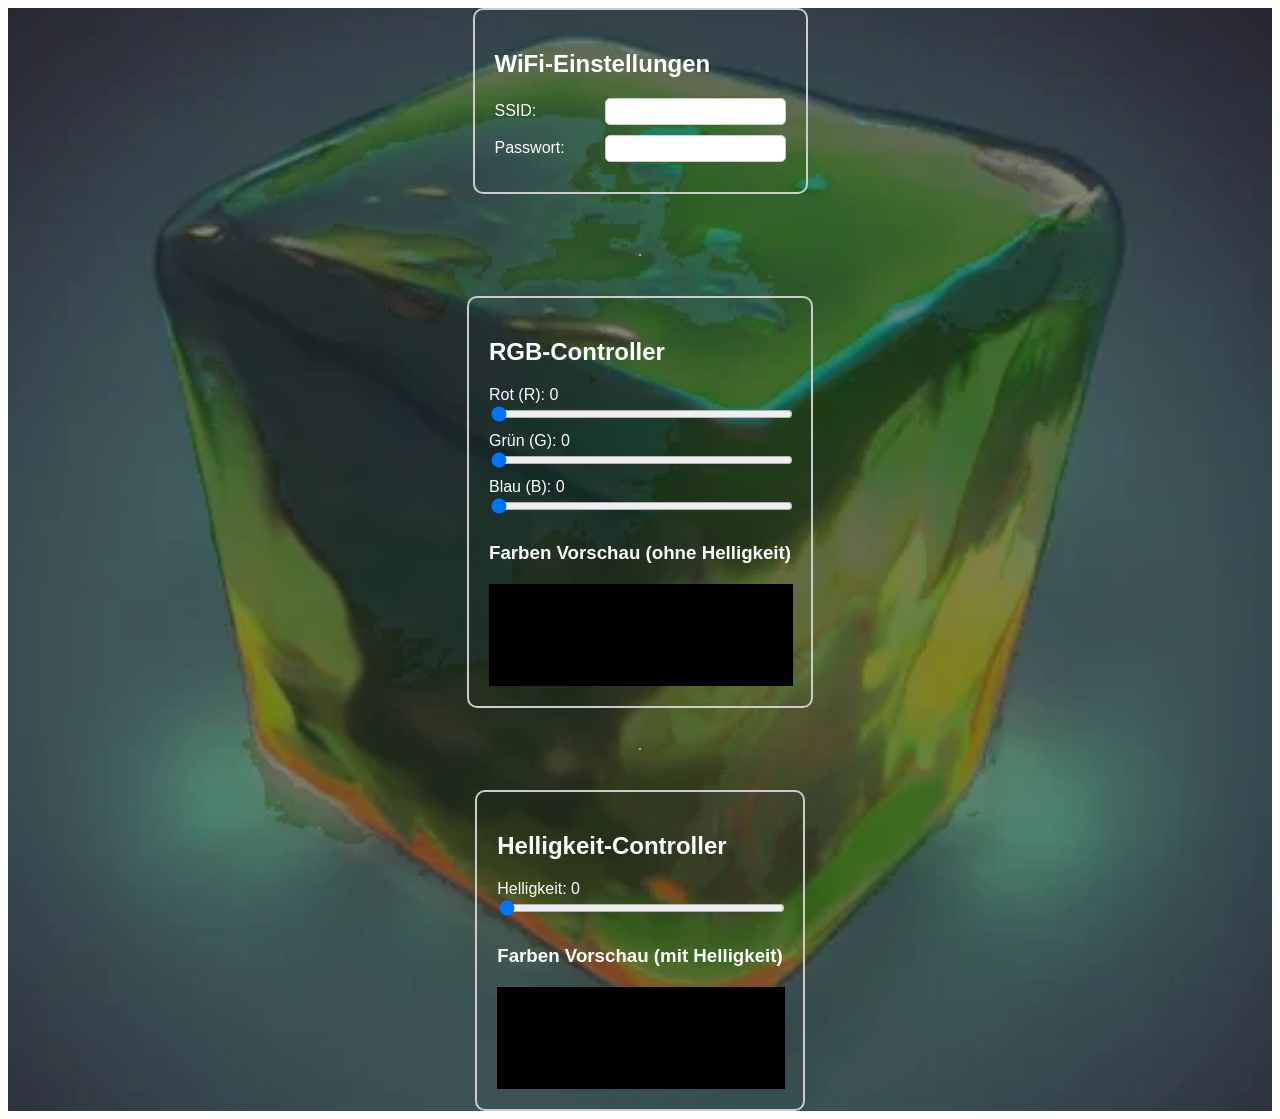
==== CompleteSentenceV1/data/index.html @ 10934d79 "websocket in pregress, next: make init JSON values" ====
<!DOCTYPE html>
<html lang="de">
<head>
    <meta charset="UTF-8">
    <meta name="viewport" content="width=device-width, initial-scale=1.0">
    <title>WiFi-Einstellungen & RGB-Controller</title>
    
    <!-- CSS richtig verlinken -->
    <link rel="stylesheet" href="assets/css/style.css">
</head>
<body>
    <!-- Background festlegen -->
    <div class="background-container">
        <!-- nothing to show now -->

        <!-- WiFi-Einstellungen -->
        <div class="wifi-section">
            <h2>WiFi-Einstellungen</h2>
            <div class="input-group">
                <label for="ssid">SSID:</label>
                <input type="text" id="ssid" name="ssid">
            </div>
            
            <div class="input-group">
                <label for="password">Passwort:</label>
                <input type="password" id="password" name="password">
            </div>
        </div>

        <!-- Optische Trennung -->
        <hr>

        <!-- RGB-Einstellungen -->
        <div class="rgb-section">
            <h2>RGB-Controller</h2>

            <!-- Rot-Slider -->
            <label for="r-slider">Rot (R): <span id="r-value">0</span></label>
            <input type="range" id="r-slider" min="0" max="255" value="0">
            <br>
            
            <!-- Grün-Slider -->
            <label for="g-slider">Grün (G): <span id="g-value">0</span></label>
            <input type="range" id="g-slider" min="0" max="255" value="0">
            <br>

            <!-- Blau-Slider -->
            <label for="b-slider">Blau (B): <span id="b-value">0</span></label>
            <input type="range" id="b-slider" min="0" max="255" value="0">
            <br>

            <!-- Farbe-Vorschau ohne Helligkeit -->
            <div>
                <h3>Farben Vorschau (ohne Helligkeit)</h3>
                <div id="color-preview"></div>
            </div>
        </div>
        
        <!-- Optische Trennung -->
        <hr>
        
        <div class="h-section">
            <h2>Helligkeit-Controller</h2>
            <!-- Helligkeit-Slider -->
            <label for="brightness-slider">Helligkeit: <span id="brightness-value">0</span></label>
            <input type="range" id="brightness-slider" min="0" max="255" value="0">
            <br>

            <!-- Vorschau mit Helligkeit -->
            <div>
                <h3>Farben Vorschau (mit Helligkeit)</h3>
                <div id="brightness-preview"></div>
            </div>
        </div>

        <!-- JavaScript richtig verlinken -->
        <script src="assets/js/script.js"></script>

    </div>
</body>

</html>
---- CompleteSentenceV1/data/assets/css/style.css ----
/* Allgemeines Styling für Abstände und Schrift */
body {
    font-family: Arial, sans-serif;
    margin: 20; /* Entfernt die Standard-Margin */

}

.background-container {
    background-image: url('../images/Vividatio.webp');
    background-size: cover;
    background-position: center;
    background-repeat: repeat;
    opacity: 1; /* Reduziert die Deckkraft des Containers */
    color: white;
    display: flex;
    justify-content: center;
    align-items: center;
    flex-direction: column;
}


/* Styling für die WiFi-Einstellungen */
.wifi-section {
    padding: 20px;
    border: 2px solid #ccc;
    border-radius: 10px;
    margin-bottom: 20px;
}

.input-group {
    display: flex;
    align-items: center;
    margin-bottom: 10px;
}

.input-group label {
    width: 100px; /* Festgelegte Breite für gleichmäßiges Alignment */
    margin-right: 10px;
}

.input-group input {
    flex: 1;
    padding: 5px;
    border: 1px solid #ccc;
    border-radius: 5px;
}


/* Styling für die RGB-Einstellungen */
.rgb-section {
    padding: 20px;
    border: 2px solid #ccc;
    border-radius: 10px;
}

/* Styling für die HelligkeitsEinstellung */
.h-section {
    padding: 20px;
    border: 2px solid #ccc;
    border-radius: 10px;
}

/* Horizontale Linie zur Trennung */
hr {
    margin: 40px 0;
    border: 1px solid #aaa;
}

/* Slider-Styling */
input[type="range"] {
    width: 100%;
    margin-bottom: 10px;
}

/* Vorschau für Farbe ohne Helligkeit */
#color-preview {
    width: 100%;
    height: 100px;
    margin-top: 20px;
    border: 1px solid #000;
}

/* Vorschau für Farbe mit Helligkeit */
#brightness-preview {
    width: 100%;
    height: 100px;
    margin-top: 20px;
    border: 1px solid #000;
}
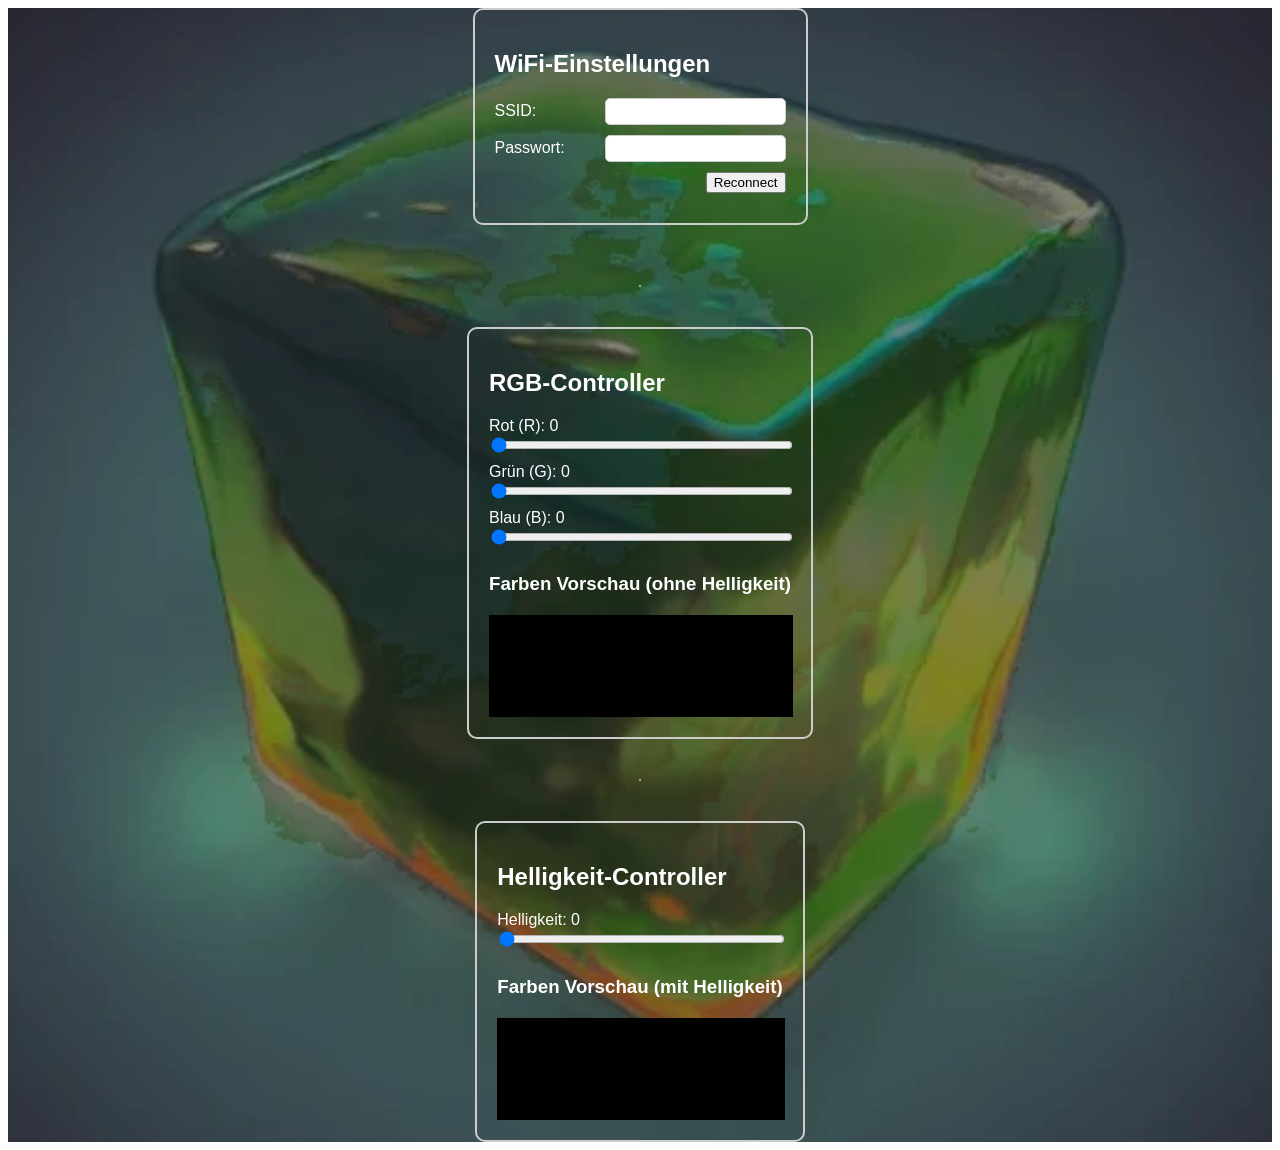
==== commit 49d9b297: "WebConfig of SSIP and PWD with LiFS safe and Load" ====
--- a/CompleteSentenceV1/data/index.html
+++ b/CompleteSentenceV1/data/index.html
@@ -24,6 +24,11 @@
             <div class="input-group">
                 <label for="password">Passwort:</label>
                 <input type="password" id="password" name="password">
+            </div>
+
+            <!-- Reconnect Button -->
+            <div class="recon-btn">
+                <button id="reconnect-btn" onclick="reconnectWiFi()">Reconnect</button>
             </div>
         </div>
 
--- a/CompleteSentenceV1/data/assets/css/style.css
+++ b/CompleteSentenceV1/data/assets/css/style.css
@@ -31,6 +31,13 @@
     display: flex;
     align-items: center;
     margin-bottom: 10px;
+}
+
+.recon-btn {
+    display: flex;
+    margin-bottom: 10px;
+    display: flex;
+    justify-content: flex-end;
 }
 
 .input-group label {
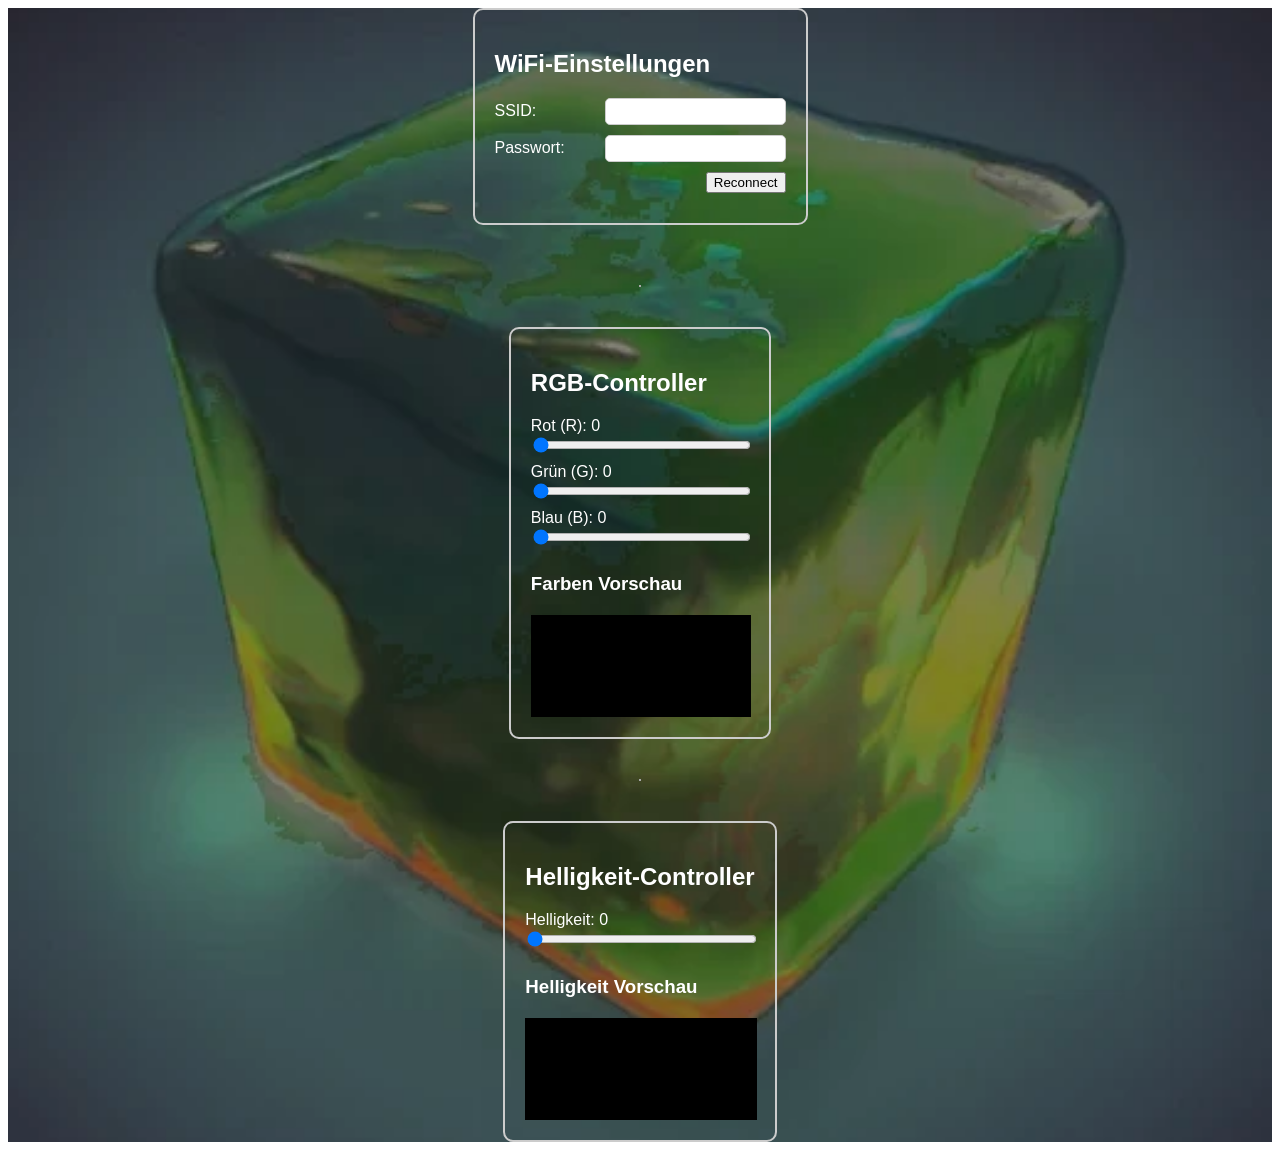
==== commit 5bb92cce: "WebServer runs with initial data load and BGImage" ====
--- a/CompleteSentenceV1/data/index.html
+++ b/CompleteSentenceV1/data/index.html
@@ -3,7 +3,7 @@
 <head>
     <meta charset="UTF-8">
     <meta name="viewport" content="width=device-width, initial-scale=1.0">
-    <title>WiFi-Einstellungen & RGB-Controller</title>
+    <title>WordClock Einstellungen</title>
     
     <!-- CSS richtig verlinken -->
     <link rel="stylesheet" href="assets/css/style.css">
@@ -56,7 +56,7 @@
 
             <!-- Farbe-Vorschau ohne Helligkeit -->
             <div>
-                <h3>Farben Vorschau (ohne Helligkeit)</h3>
+                <h3>Farben Vorschau</h3>
                 <div id="color-preview"></div>
             </div>
         </div>
@@ -73,7 +73,7 @@
 
             <!-- Vorschau mit Helligkeit -->
             <div>
-                <h3>Farben Vorschau (mit Helligkeit)</h3>
+                <h3>Helligkeit Vorschau</h3>
                 <div id="brightness-preview"></div>
             </div>
         </div>
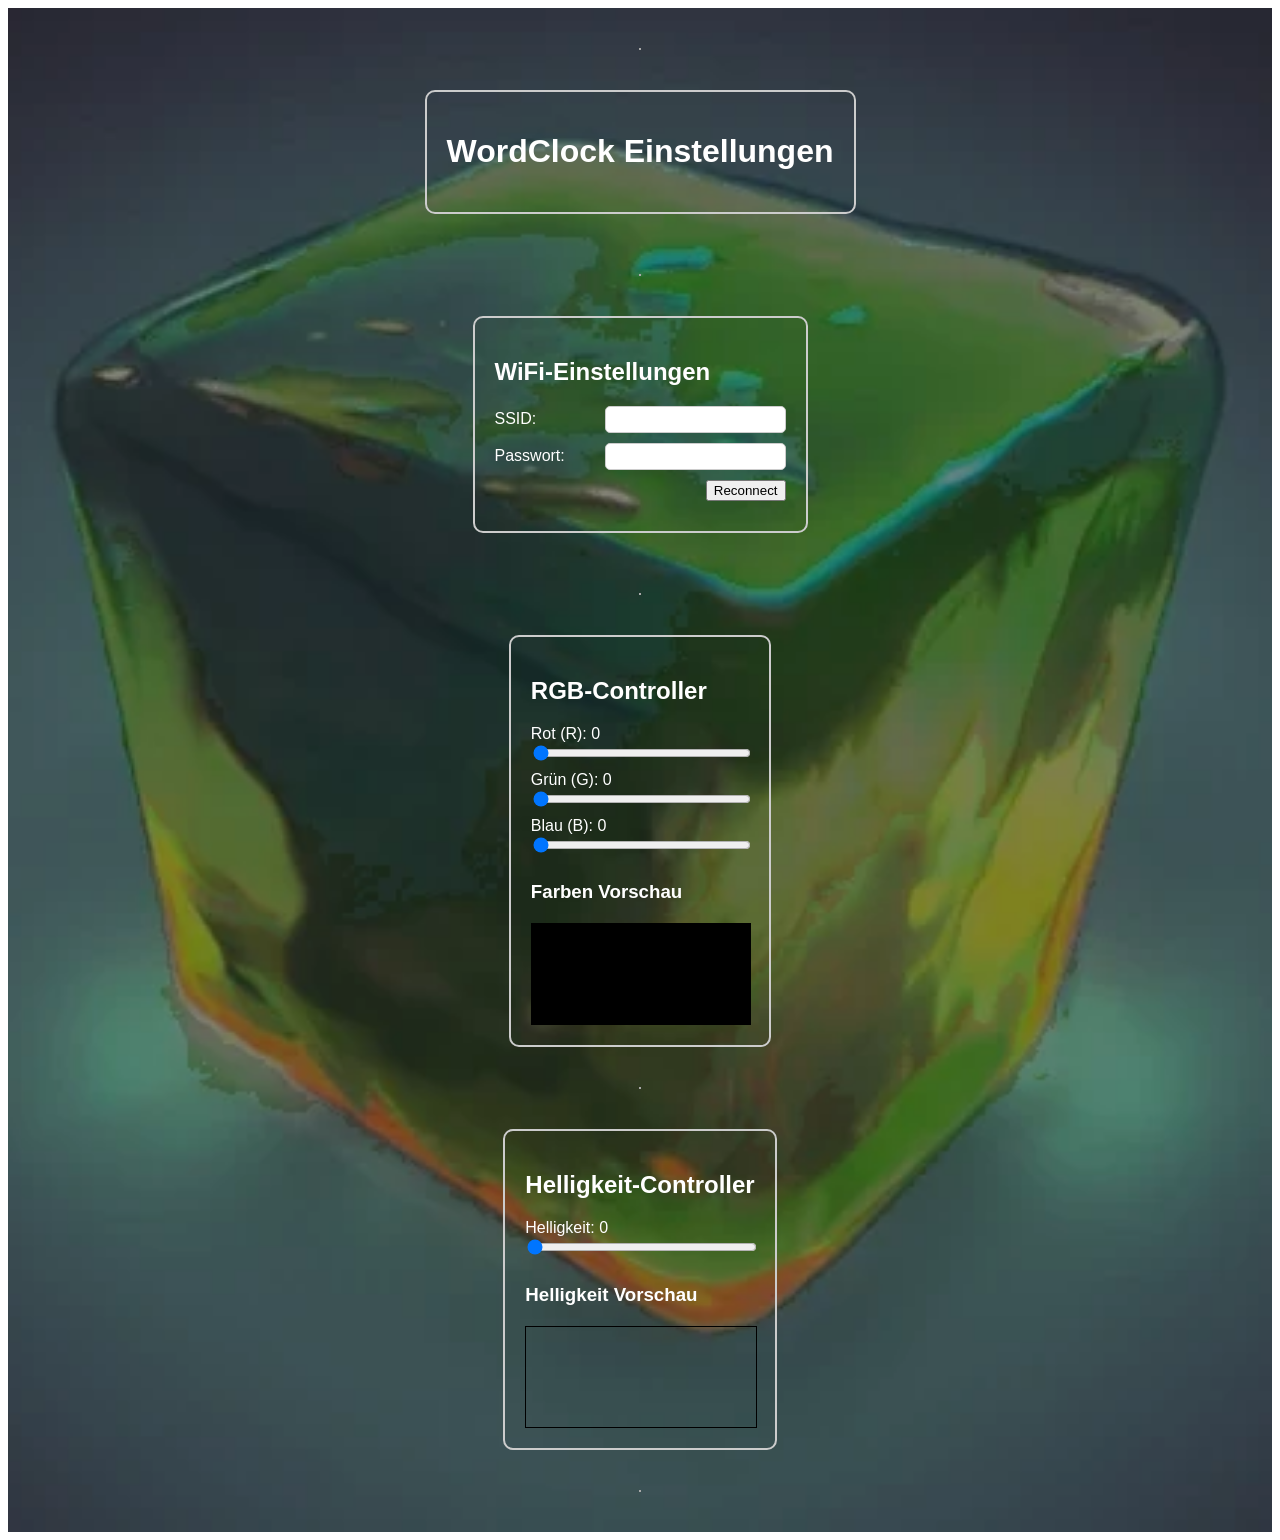
==== commit 39e12164: "WordClock/Webinterface works.  *Party*" ====
--- a/CompleteSentenceV1/data/index.html
+++ b/CompleteSentenceV1/data/index.html
@@ -13,17 +13,25 @@
     <div class="background-container">
         <!-- nothing to show now -->
 
+        <hr>
+
+        <div class="website_title">
+            <h1> WordClock Einstellungen</h1>
+        </div>
+
+        <hr>
+
         <!-- WiFi-Einstellungen -->
         <div class="wifi-section">
             <h2>WiFi-Einstellungen</h2>
             <div class="input-group">
                 <label for="ssid">SSID:</label>
-                <input type="text" id="ssid" name="ssid">
+                <input type="text" id="ssid" name="ssid" onchange="send_ssid()">
             </div>
             
             <div class="input-group">
                 <label for="password">Passwort:</label>
-                <input type="password" id="password" name="password">
+                <input type="password" id="password" name="password" onchange="send_password()">
             </div>
 
             <!-- Reconnect Button -->
@@ -78,6 +86,8 @@
             </div>
         </div>
 
+        <hr>
+
         <!-- JavaScript richtig verlinken -->
         <script src="assets/js/script.js"></script>
 
--- a/CompleteSentenceV1/data/assets/css/style.css
+++ b/CompleteSentenceV1/data/assets/css/style.css
@@ -3,6 +3,13 @@
     font-family: Arial, sans-serif;
     margin: 20; /* Entfernt die Standard-Margin */
 
+}
+
+.website_title {
+    padding: 20px;
+    border: 2px solid #ccc;
+    border-radius: 10px;
+    margin-bottom: 20px;
 }
 
 .background-container {
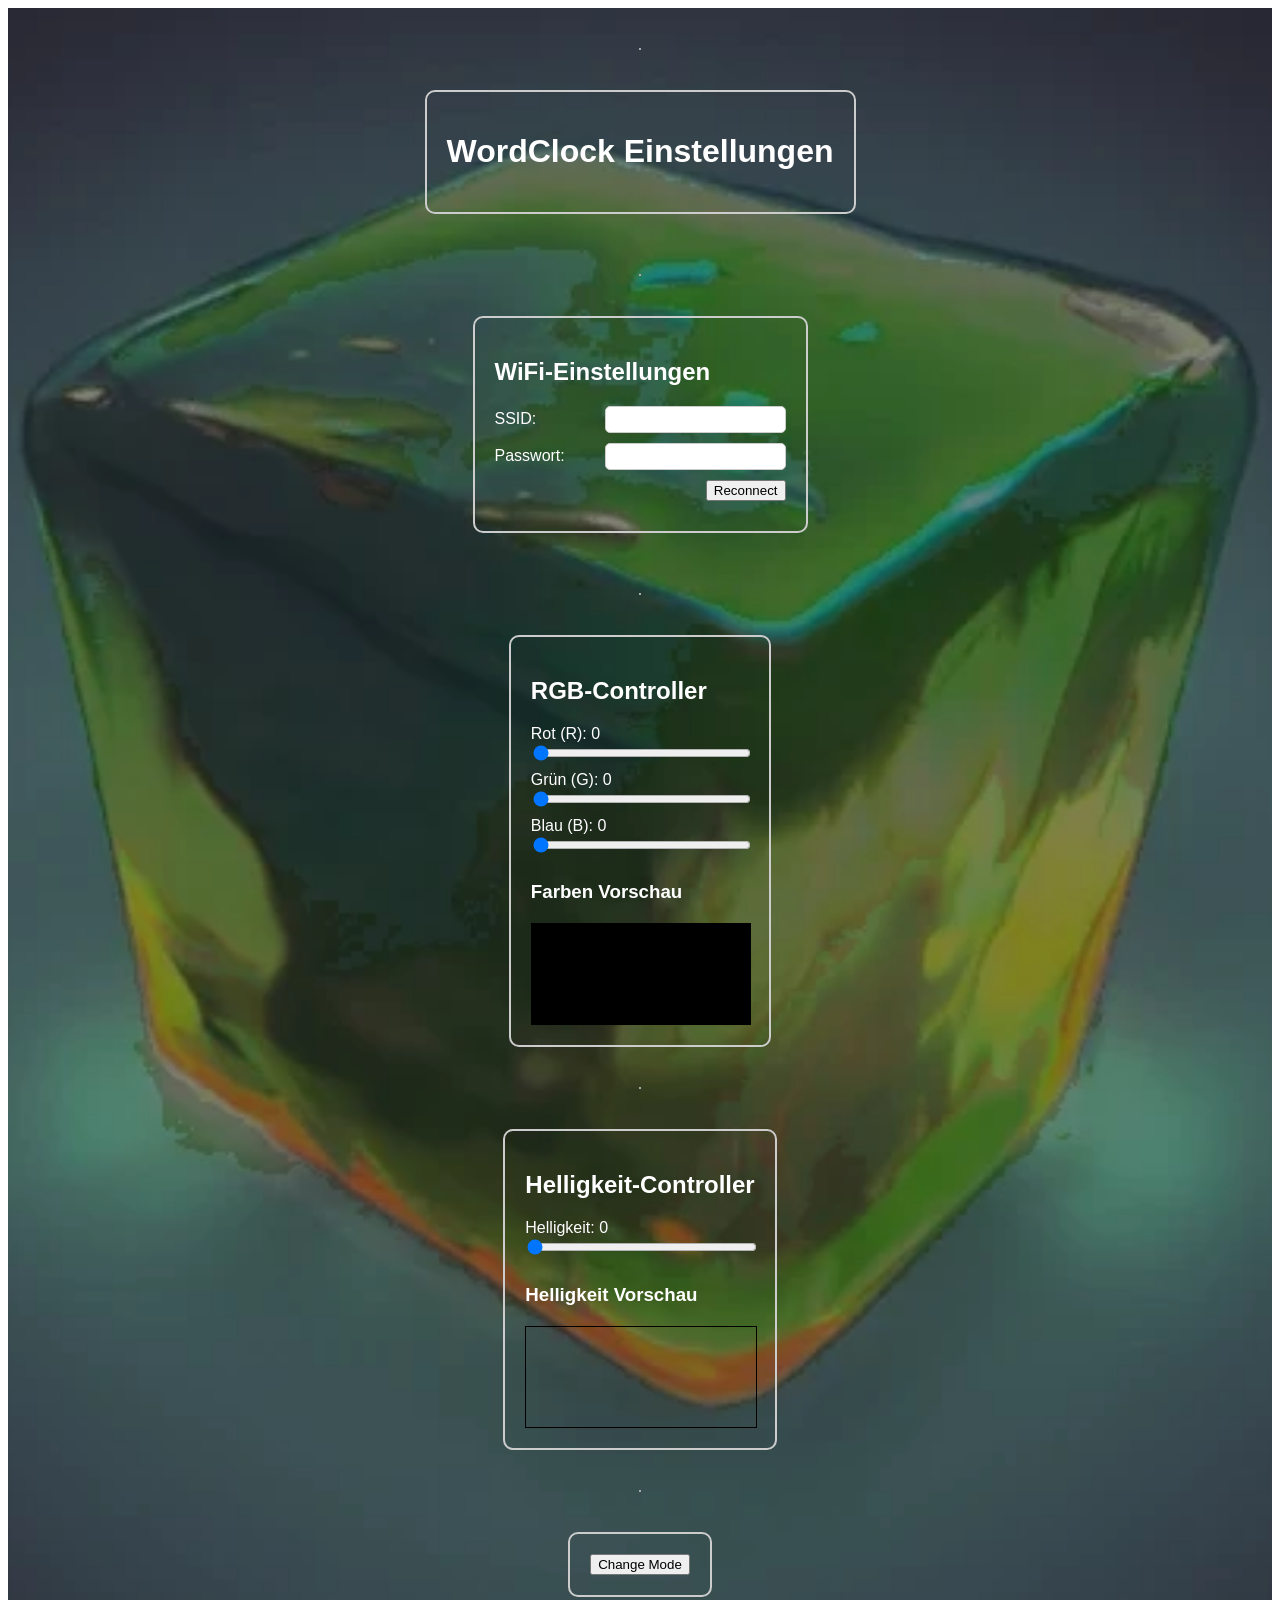
==== commit ba6b54a3: "Calm-Mode Web-Switch and simplest fire fx" ====
--- a/CompleteSentenceV1/data/index.html
+++ b/CompleteSentenceV1/data/index.html
@@ -88,6 +88,13 @@
 
         <hr>
 
+        <div class="mode-section">
+
+            <button id="change-mode" onclick="changeMode()">Change Mode</button>
+        
+        </div>
+
+
         <!-- JavaScript richtig verlinken -->
         <script src="assets/js/script.js"></script>
 
--- a/CompleteSentenceV1/data/assets/css/style.css
+++ b/CompleteSentenceV1/data/assets/css/style.css
@@ -33,6 +33,14 @@
     border-radius: 10px;
     margin-bottom: 20px;
 }
+
+.mode-section {
+    padding: 20px;
+    border: 2px solid #ccc;
+    border-radius: 10px;
+    margin-bottom: 20px;
+}
+
 
 .input-group {
     display: flex;
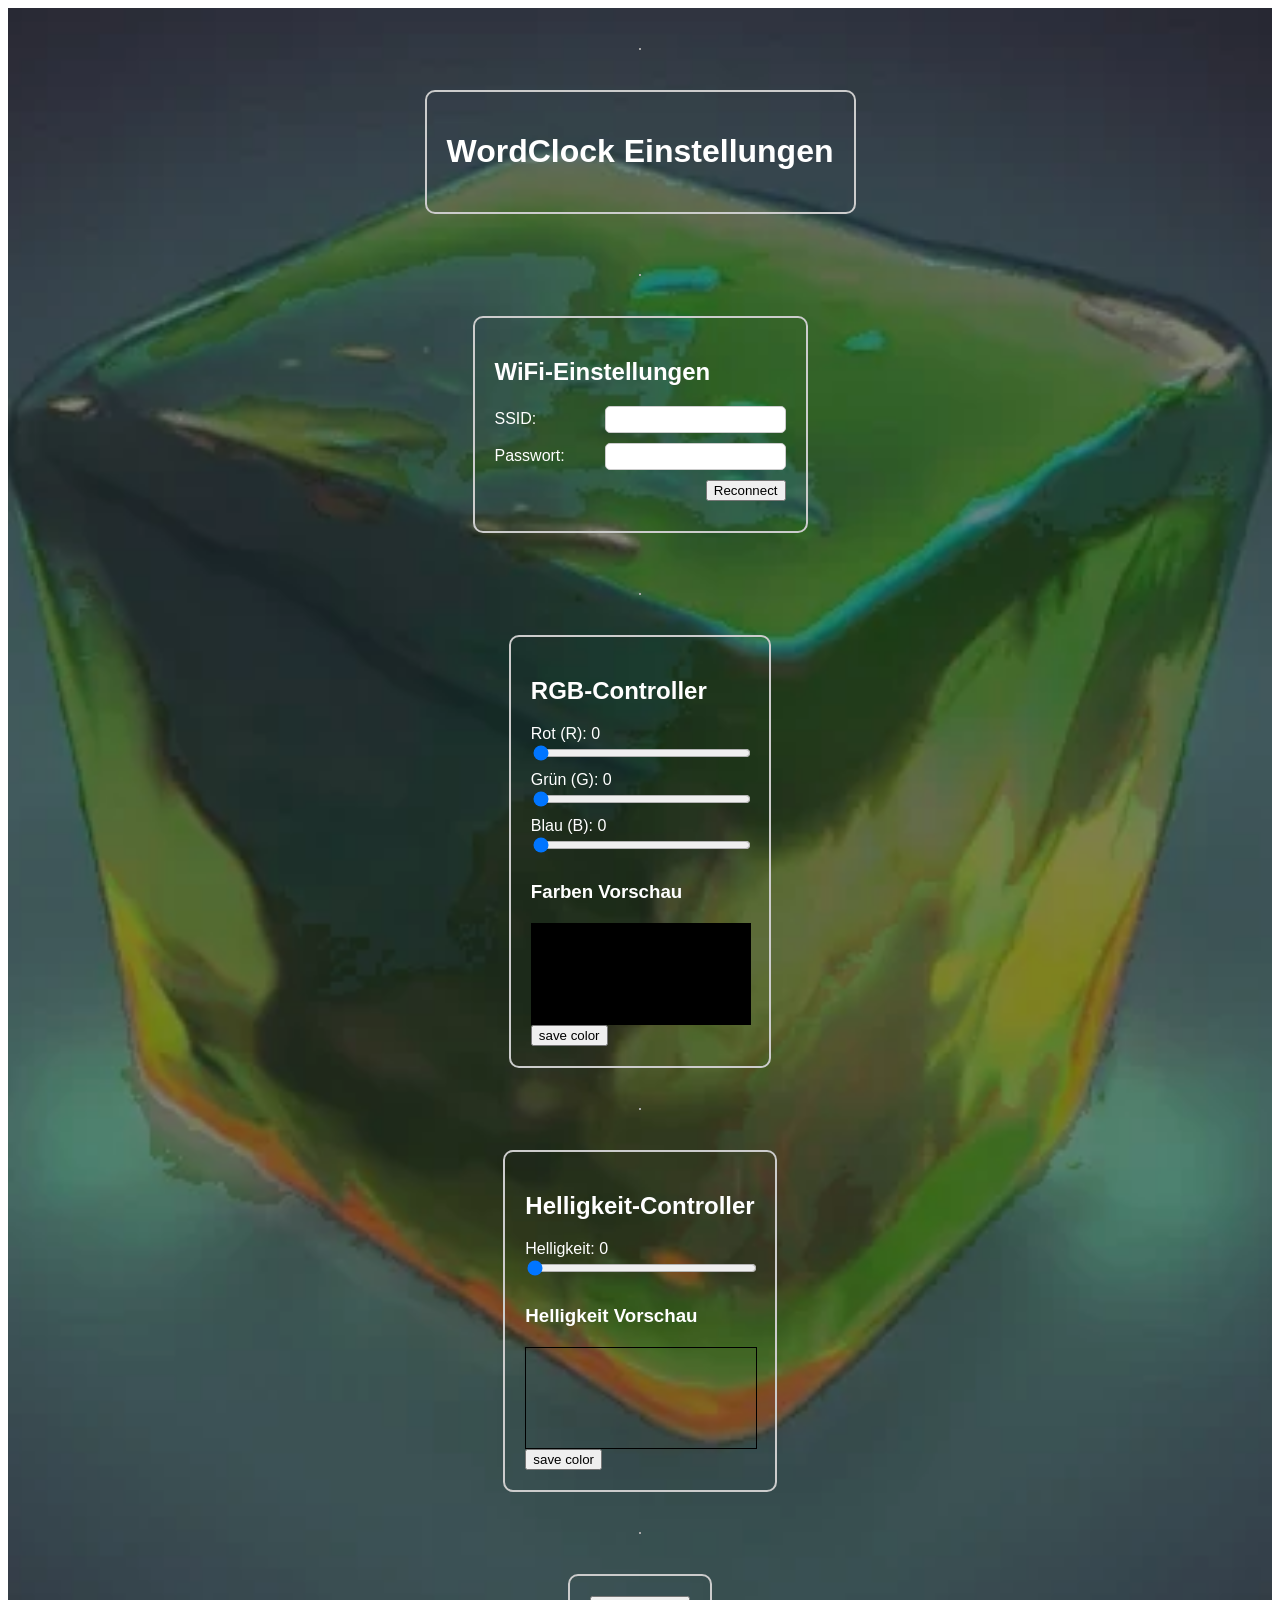
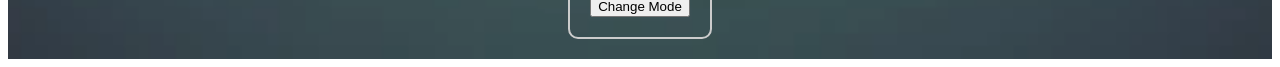
==== commit 91b64d8b: "something went wrong.,.. to be continued" ====
--- a/CompleteSentenceV1/data/index.html
+++ b/CompleteSentenceV1/data/index.html
@@ -67,6 +67,10 @@
                 <h3>Farben Vorschau</h3>
                 <div id="color-preview"></div>
             </div>
+             <!-- Reconnect Button -->
+             <div class="color-save-btn">
+                <button id="color-save-btn" onclick="saveColor()">save color</button>
+            </div>
         </div>
         
         <!-- Optische Trennung -->
@@ -84,6 +88,11 @@
                 <h3>Helligkeit Vorschau</h3>
                 <div id="brightness-preview"></div>
             </div>
+
+            <div class="color-save-btn">
+                <button id="color-save-btn" onclick="saveColor()">save color</button>
+            </div>
+
         </div>
 
         <hr>
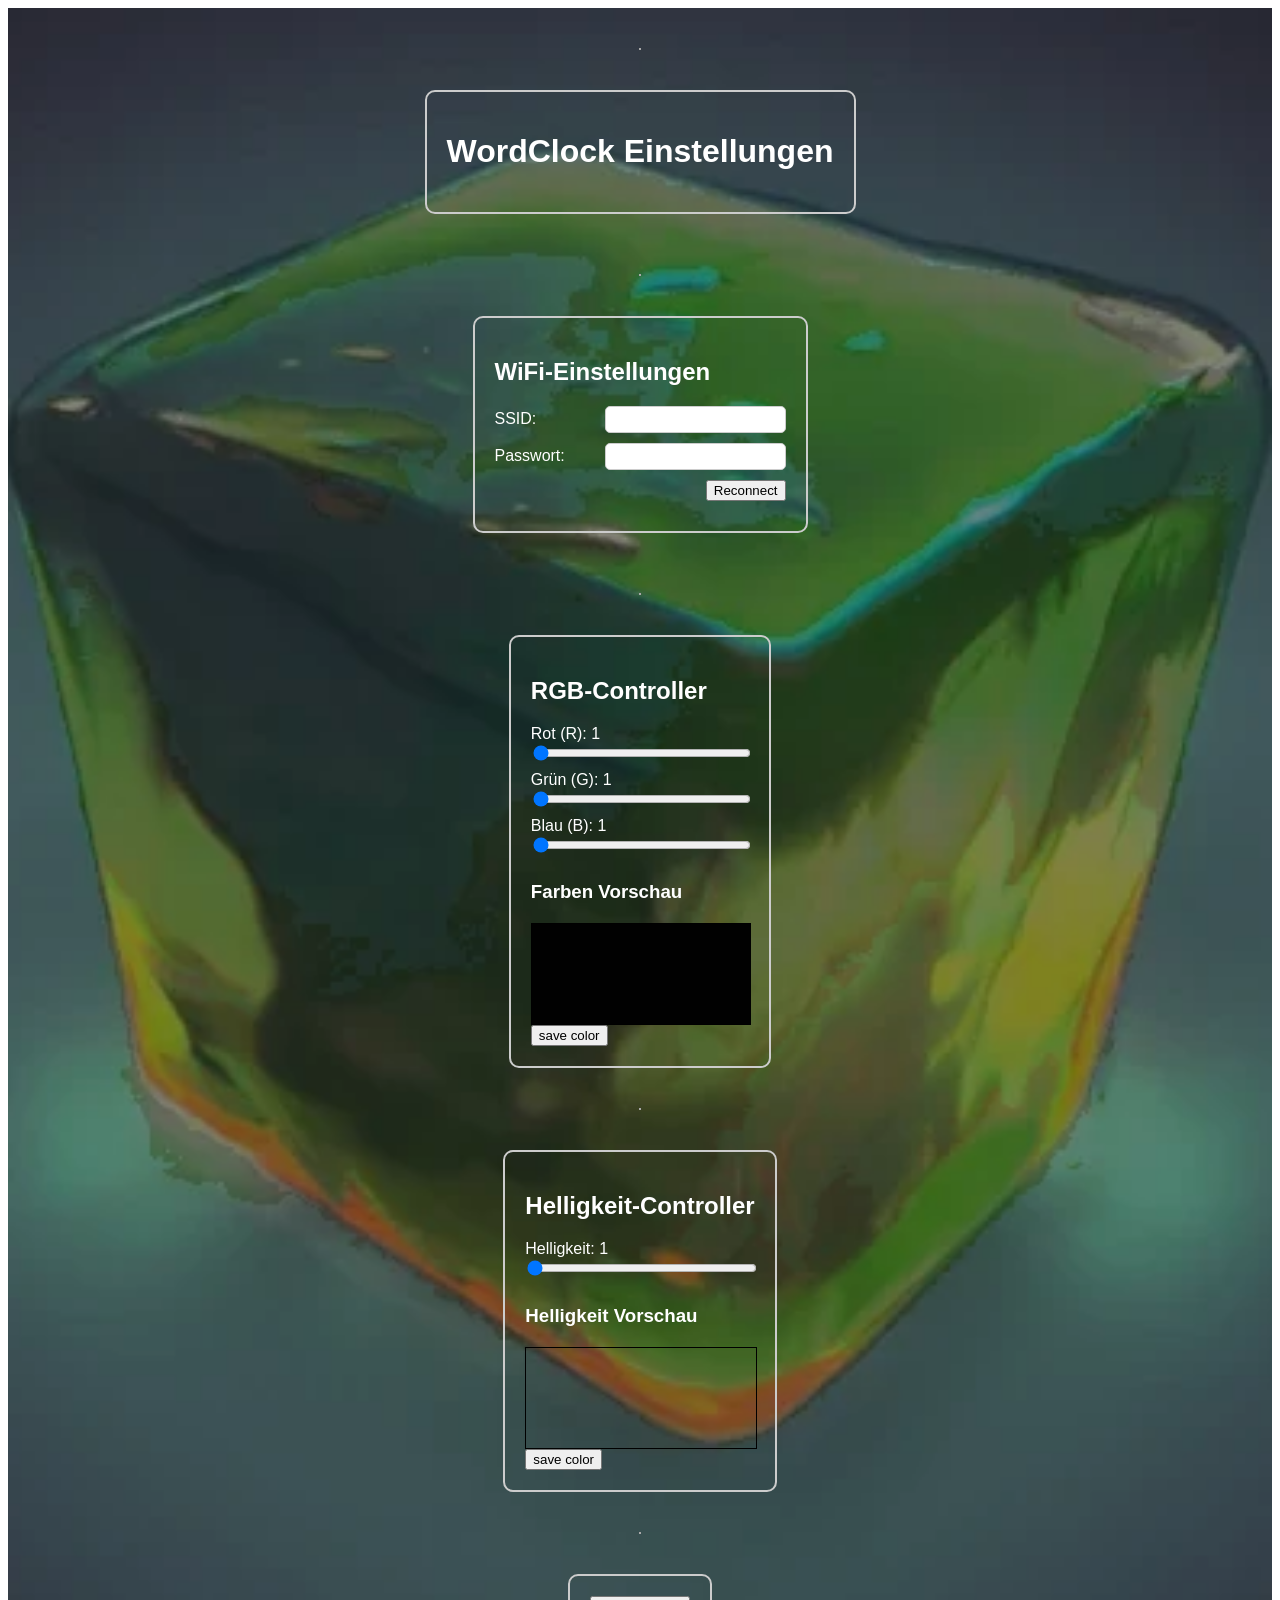
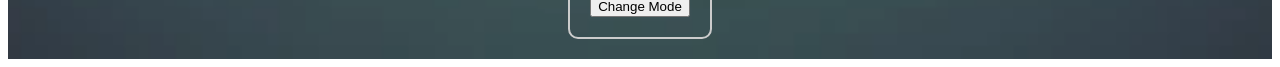
==== commit 48c84cb4: "WLAN Setup finished, incl. storage wifi_data.txt" ====
--- a/CompleteSentenceV1/data/index.html
+++ b/CompleteSentenceV1/data/index.html
@@ -48,18 +48,18 @@
             <h2>RGB-Controller</h2>
 
             <!-- Rot-Slider -->
-            <label for="r-slider">Rot (R): <span id="r-value">0</span></label>
-            <input type="range" id="r-slider" min="0" max="255" value="0">
+            <label for="r-slider">Rot (R): <span id="r-value">1</span></label>
+            <input type="range" id="r-slider" min="1" max="255" value="0">
             <br>
             
             <!-- Grün-Slider -->
-            <label for="g-slider">Grün (G): <span id="g-value">0</span></label>
-            <input type="range" id="g-slider" min="0" max="255" value="0">
+            <label for="g-slider">Grün (G): <span id="g-value">1</span></label>
+            <input type="range" id="g-slider" min="1" max="255" value="0">
             <br>
 
             <!-- Blau-Slider -->
-            <label for="b-slider">Blau (B): <span id="b-value">0</span></label>
-            <input type="range" id="b-slider" min="0" max="255" value="0">
+            <label for="b-slider">Blau (B): <span id="b-value">1</span></label>
+            <input type="range" id="b-slider" min="1" max="255" value="0">
             <br>
 
             <!-- Farbe-Vorschau ohne Helligkeit -->
@@ -79,8 +79,8 @@
         <div class="h-section">
             <h2>Helligkeit-Controller</h2>
             <!-- Helligkeit-Slider -->
-            <label for="brightness-slider">Helligkeit: <span id="brightness-value">0</span></label>
-            <input type="range" id="brightness-slider" min="0" max="255" value="0">
+            <label for="brightness-slider">Helligkeit: <span id="brightness-value">1</span></label>
+            <input type="range" id="brightness-slider" min="1" max="255" value="0">
             <br>
 
             <!-- Vorschau mit Helligkeit -->
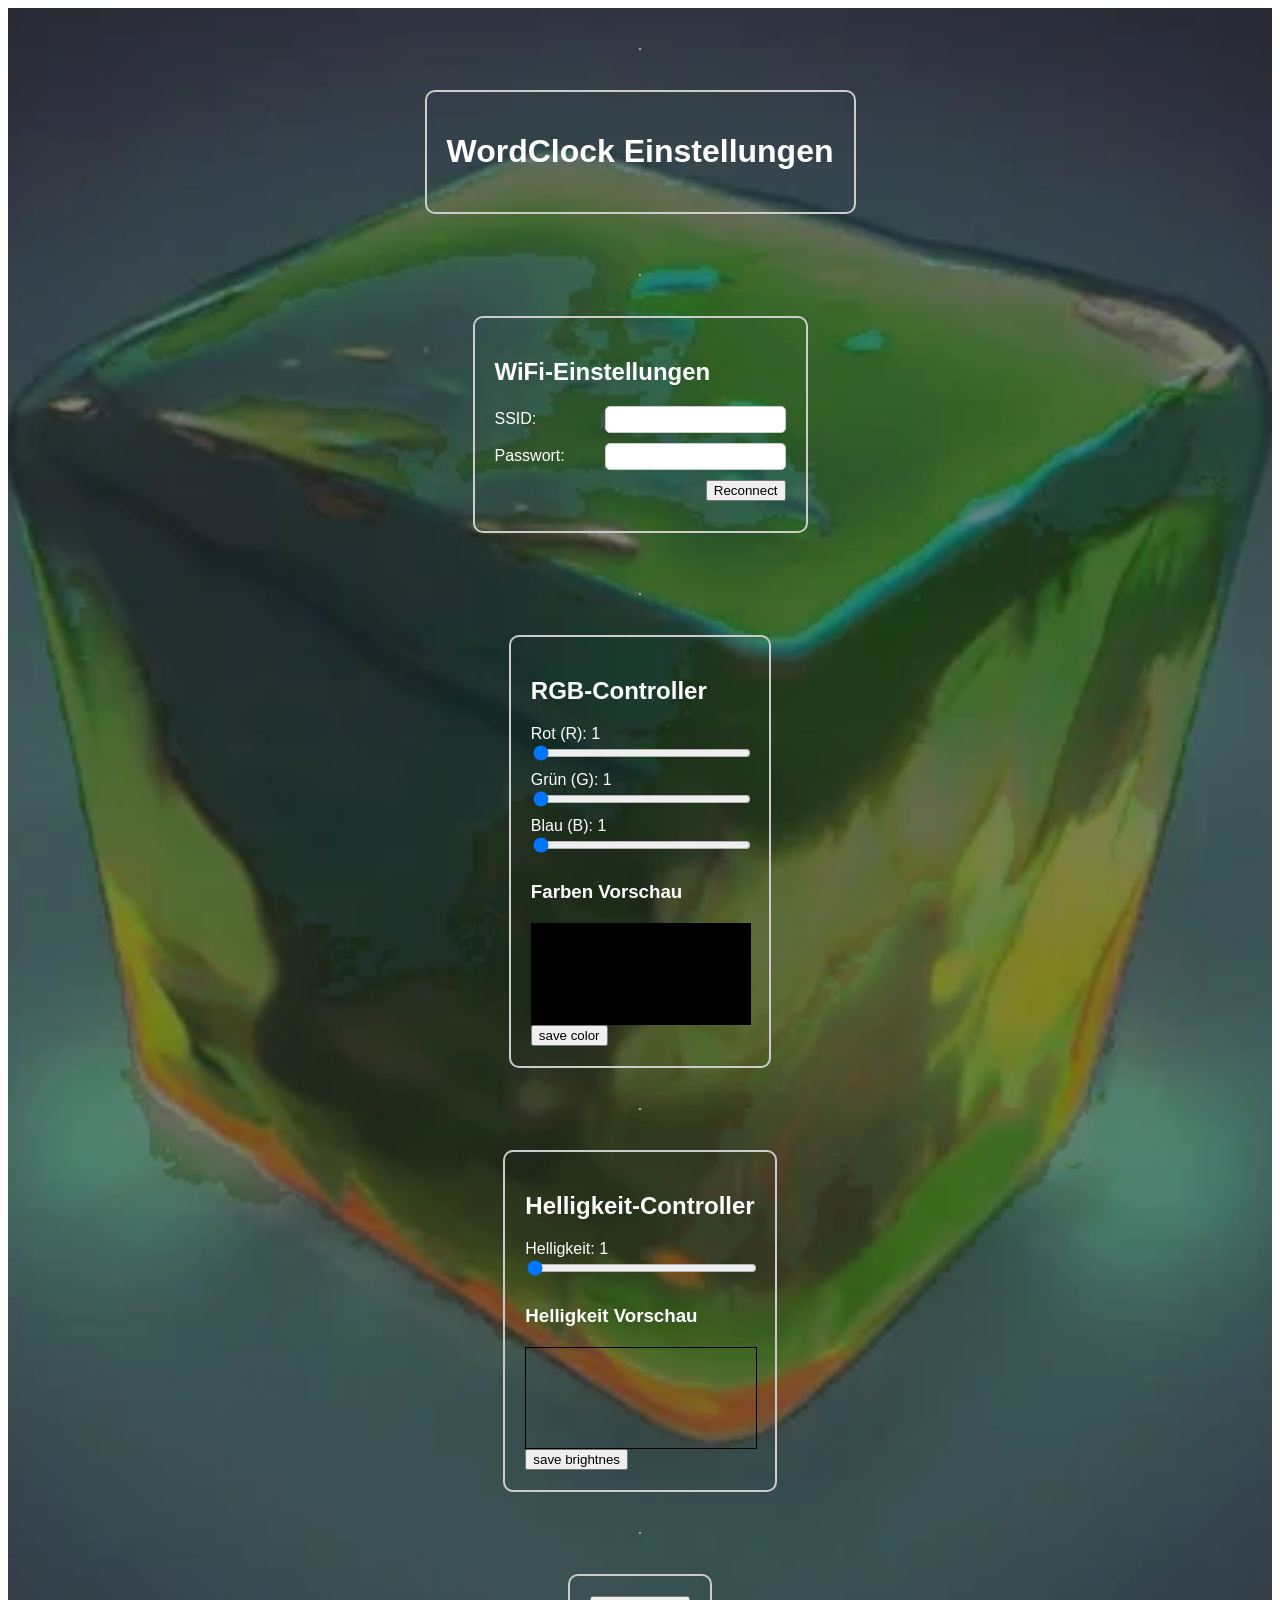
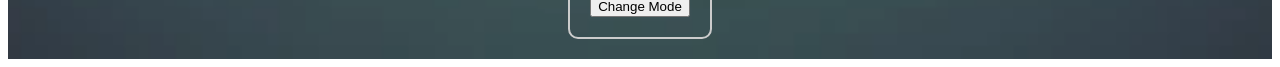
==== commit 0b9fe13a: "Clock shows 'mittag'at 12" ====
--- a/CompleteSentenceV1/data/index.html
+++ b/CompleteSentenceV1/data/index.html
@@ -90,7 +90,7 @@
             </div>
 
             <div class="color-save-btn">
-                <button id="color-save-btn" onclick="saveColor()">save color</button>
+                <button id="color-save-btn" onclick="saveColor()">save brightnes</button>
             </div>
 
         </div>
